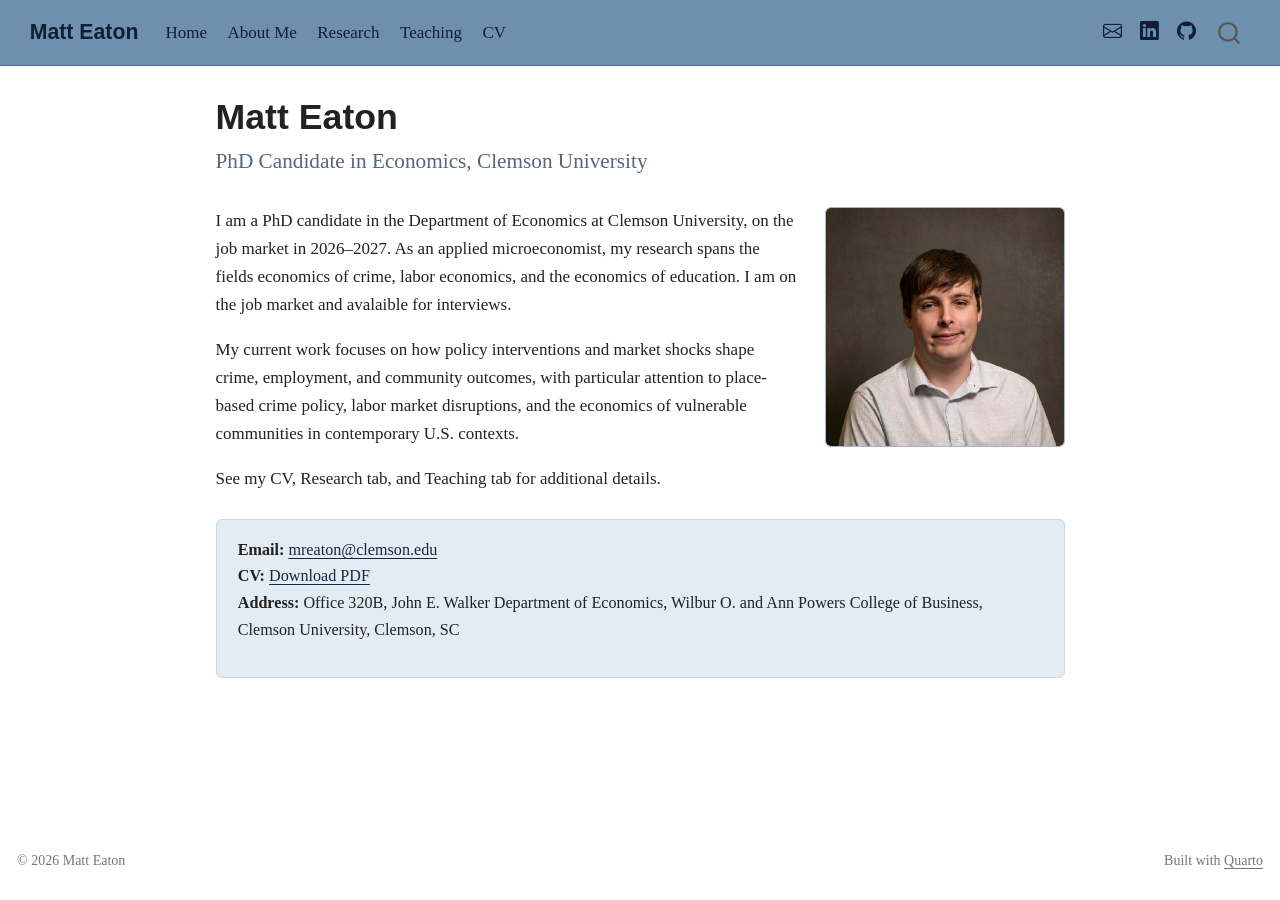
==== docs/index.html @ f0f567fb "1st Commit - 'inital site content'" ====
<!DOCTYPE html>
<html xmlns="http://www.w3.org/1999/xhtml" lang="en" xml:lang="en"><head>

<meta charset="utf-8">
<meta name="generator" content="quarto-1.10.18">

<meta name="viewport" content="width=device-width, initial-scale=1.0, user-scalable=yes">


<title>Matt Eaton</title>
<style>
/* Default styles provided by pandoc.
** See https://pandoc.org/MANUAL.html#variables-for-html for config info.
*/
span.smallcaps{font-variant: small-caps;}
div.columns{display: flex; gap: 1.5em;}
div.column{flex: auto;}
@media screen {
div.columns{gap: min(4vw, 1.5em);}
div.column{overflow-x: auto;}
}
div.hanging-indent{margin-left: 1.5em; text-indent: -1.5em;}
ul.task-list{list-style: none;}
ul.task-list li input[type="checkbox"] {
  width: 0.8em;
  margin: 0 0.8em 0.2em -1em; /* quarto-specific, see https://github.com/quarto-dev/quarto-cli/issues/4556 */ 
  vertical-align: middle;
}
</style>


<script src="site_libs/quarto-nav/quarto-nav.js"></script>
<script src="site_libs/quarto-nav/headroom.min.js"></script>
<script src="site_libs/clipboard/clipboard.min.js"></script>
<script src="site_libs/quarto-search/autocomplete.umd.js"></script>
<script src="site_libs/quarto-search/fuse.min.js"></script>
<script src="site_libs/quarto-search/quarto-search.js"></script>
<meta name="quarto:offset" content="./">
<script src="site_libs/quarto-html/quarto.js" type="module"></script>
<script src="site_libs/quarto-html/tabsets/tabsets.js" type="module"></script>
<script src="site_libs/quarto-html/popper.min.js"></script>
<script src="site_libs/quarto-html/tippy.umd.min.js"></script>
<script src="site_libs/quarto-html/anchor.min.js"></script>
<link href="site_libs/quarto-html/tippy.css" rel="stylesheet">
<link href="site_libs/quarto-html/quarto-syntax-highlighting-64a204ab8560d761af7679ceaba22944.css" rel="stylesheet" id="quarto-text-highlighting-styles">
<script src="site_libs/bootstrap/bootstrap.min.js"></script>
<link href="site_libs/bootstrap/bootstrap-icons.css" rel="stylesheet">
<link href="site_libs/bootstrap/bootstrap-b9268bc799fbaeaa4ad04495d18e55d3.min.css" rel="stylesheet" append-hash="true" id="quarto-bootstrap" data-mode="light">
<script id="quarto-search-options" type="application/json">{
  "location": "navbar",
  "copy-button": false,
  "collapse-after": 3,
  "panel-placement": "end",
  "type": "overlay",
  "limit": 50,
  "keyboard-shortcut": [
    "f",
    "/",
    "s"
  ],
  "show-item-context": false,
  "language": {
    "search-no-results-text": "No results",
    "search-matching-documents-text": "matching documents",
    "search-copy-link-title": "Copy link to search",
    "search-hide-matches-text": "Hide additional matches",
    "search-more-match-text": "more match in this document",
    "search-more-matches-text": "more matches in this document",
    "search-clear-button-title": "Clear",
    "search-text-placeholder": "",
    "search-detached-cancel-button-title": "Cancel",
    "search-submit-button-title": "Submit",
    "search-label": "Search"
  }
}</script>


<link rel="stylesheet" href="styles.css">
</head>

<body class="nav-fixed fullcontent quarto-light">

<div id="quarto-search-results"></div>
  <header id="quarto-header" class="headroom fixed-top">
    <nav class="navbar navbar-expand-lg " data-bs-theme="dark">
      <div class="navbar-container container-fluid">
      <div class="navbar-brand-container mx-auto">
    <a class="navbar-brand" href="./index.html">
    <span class="navbar-title">Matt Eaton</span>
    </a>
  </div>
            <div id="quarto-search" class="" title="Search"></div>
          <button class="navbar-toggler" type="button" data-bs-toggle="collapse" data-bs-target="#navbarCollapse" aria-controls="navbarCollapse" role="menu" aria-expanded="false" aria-label="Toggle navigation" onclick="if (window.quartoToggleHeadroom) { window.quartoToggleHeadroom(); }">
  <span class="navbar-toggler-icon"></span>
</button>
          <div class="collapse navbar-collapse" id="navbarCollapse">
            <ul class="navbar-nav navbar-nav-scroll me-auto">
  <li class="nav-item">
    <a class="nav-link active" href="./index.html" aria-current="page"> 
<span class="menu-text">Home</span></a>
  </li>  
  <li class="nav-item">
    <a class="nav-link" href="./about.html"> 
<span class="menu-text">About Me</span></a>
  </li>  
  <li class="nav-item">
    <a class="nav-link" href="./research.html"> 
<span class="menu-text">Research</span></a>
  </li>  
  <li class="nav-item">
    <a class="nav-link" href="./teaching.html"> 
<span class="menu-text">Teaching</span></a>
  </li>  
  <li class="nav-item">
    <a class="nav-link" href="./cv.html"> 
<span class="menu-text">CV</span></a>
  </li>  
</ul>
            <ul class="navbar-nav navbar-nav-scroll ms-auto">
  <li class="nav-item compact">
    <a class="nav-link" href="mailto:mreaton@clemson.edu"> <i class="bi bi-envelope" role="img">
</i> 
<span class="menu-text"></span></a>
  </li>  
  <li class="nav-item compact">
    <a class="nav-link" href="https://www.linkedin.com/in/matt-r-eaton/"> <i class="bi bi-linkedin" role="img">
</i> 
<span class="menu-text"></span></a>
  </li>  
  <li class="nav-item compact">
    <a class="nav-link" href="https://github.com/meaton9"> <i class="bi bi-github" role="img">
</i> 
<span class="menu-text"></span></a>
  </li>  
</ul>
          </div> <!-- /navcollapse -->
            <div class="quarto-navbar-tools">
</div>
      </div> <!-- /container-fluid -->
    </nav>
</header>
<!-- content -->
<div id="quarto-content" class="quarto-container page-columns page-rows-contents page-layout-article page-navbar">
<!-- sidebar -->
<!-- margin-sidebar -->
    
<!-- main -->
<main class="content" id="quarto-document-content">

<header id="title-block-header" class="quarto-title-block default">
<div class="quarto-title">
<h1 class="title">Matt Eaton</h1>
<p class="subtitle lead">PhD Candidate in Economics, Clemson University</p>
</div>



<div class="quarto-title-meta">

    
  
    
  </div>
  


</header>


<p><img src="headshot.jpg" class="headshot img-fluid"></p>
<p>I am a PhD candidate in the Department of Economics at Clemson University, on the job market in 2026–2027. As an applied microeconomist, my research spans the fields economics of crime, labor economics, and the economics of education. I am on the job market and avalaible for interviews.</p>
<p>My current work focuses on how policy interventions and market shocks shape crime, employment, and community outcomes, with particular attention to place-based crime policy, labor market disruptions, and the economics of vulnerable communities in contemporary U.S. contexts.</p>
<p>See my CV, Research tab, and Teaching tab for additional details.</p>
<div class="contact-block">
<p><strong>Email:</strong> <a href="mailto:mreaton@clemson.edu">mreaton@clemson.edu</a><br>
<strong>CV:</strong> <a href="./cv.html">Download PDF</a><br>
<strong>Address:</strong> Office 320B, John E. Walker Department of Economics, Wilbur O. and Ann Powers College of Business, Clemson University, Clemson, SC</p>
</div>



</main> <!-- /main -->
<script id="quarto-html-after-body" type="application/javascript">
  window.document.addEventListener("DOMContentLoaded", function (event) {
    const icon = "";
    const anchorJS = new window.AnchorJS();
    anchorJS.options = {
      placement: 'right',
      icon: icon
    };
    anchorJS.add('.anchored');
    const isCodeAnnotation = (el) => {
      for (const clz of el.classList) {
        if (clz.startsWith('code-annotation-')) {                     
          return true;
        }
      }
      return false;
    }
    const onCopySuccess = function(e) {
      // button target
      const button = e.trigger;
      // don't keep focus
      button.blur();
      // flash "checked"
      button.classList.add('code-copy-button-checked');
      var currentTitle = button.getAttribute("title");
      button.setAttribute("title", "Copied!");
      let tooltip;
      if (window.bootstrap) {
        button.setAttribute("data-bs-toggle", "tooltip");
        button.setAttribute("data-bs-placement", "left");
        button.setAttribute("data-bs-title", "Copied!");
        tooltip = new bootstrap.Tooltip(button, 
          { trigger: "manual", 
            customClass: "code-copy-button-tooltip",
            offset: [0, -8]});
        tooltip.show();    
      }
      setTimeout(function() {
        if (tooltip) {
          tooltip.hide();
          button.removeAttribute("data-bs-title");
          button.removeAttribute("data-bs-toggle");
          button.removeAttribute("data-bs-placement");
        }
        button.setAttribute("title", currentTitle);
        button.classList.remove('code-copy-button-checked');
      }, 1000);
      // clear code selection
      e.clearSelection();
    }
    const getTextToCopy = function(trigger) {
      const outerScaffold = trigger.parentElement.cloneNode(true);
      const codeEl = outerScaffold.querySelector('code');
      for (const childEl of codeEl.children) {
        if (isCodeAnnotation(childEl)) {
          childEl.remove();
        }
      }
      return codeEl.innerText;
    }
    const clipboard = new window.ClipboardJS('.code-copy-button:not([data-in-quarto-modal])', {
      text: getTextToCopy
    });
    clipboard.on('success', onCopySuccess);
    if (window.document.getElementById('quarto-embedded-source-code-modal')) {
      const clipboardModal = new window.ClipboardJS('.code-copy-button[data-in-quarto-modal]', {
        text: getTextToCopy,
        container: window.document.getElementById('quarto-embedded-source-code-modal')
      });
      clipboardModal.on('success', onCopySuccess);
    }
      var localhostRegex = new RegExp(/^(?:http|https):\/\/localhost\:?[0-9]*\//);
      var mailtoRegex = new RegExp(/^mailto:/);
        var filterRegex = new RegExp("https:\/\/yourusername\.github\.io\/jobmarket-site\/");
      var isInternal = (href) => {
          return filterRegex.test(href) || localhostRegex.test(href) || mailtoRegex.test(href);
      }
      // Inspect non-navigation links and adorn them if external
     var links = window.document.querySelectorAll('a[href]:not(.nav-link):not(.navbar-brand):not(.toc-action):not(.sidebar-link):not(.sidebar-item-toggle):not(.pagination-link):not(.no-external):not([aria-hidden]):not(.dropdown-item):not(.quarto-navigation-tool):not(.about-link)');
      for (var i=0; i<links.length; i++) {
        const link = links[i];
        if (!isInternal(link.href)) {
          // undo the damage that might have been done by quarto-nav.js in the case of
          // links that we want to consider external
          if (link.dataset.originalHref !== undefined) {
            link.href = link.dataset.originalHref;
          }
        }
      }
    function tippyHover(el, contentFn, onTriggerFn, onUntriggerFn) {
      const config = {
        allowHTML: true,
        maxWidth: 500,
        delay: 100,
        arrow: false,
        appendTo: function(el) {
            return el.parentElement;
        },
        interactive: true,
        interactiveBorder: 10,
        theme: 'quarto',
        placement: 'bottom-start',
      };
      if (contentFn) {
        config.content = contentFn;
      }
      if (onTriggerFn) {
        config.onTrigger = onTriggerFn;
      }
      if (onUntriggerFn) {
        config.onUntrigger = onUntriggerFn;
      }
      window.tippy(el, config); 
    }
    const noterefs = window.document.querySelectorAll('a[role="doc-noteref"]');
    for (var i=0; i<noterefs.length; i++) {
      const ref = noterefs[i];
      tippyHover(ref, function() {
        // use id or data attribute instead here
        let href = ref.getAttribute('data-footnote-href') || ref.getAttribute('href');
        try { href = new URL(href).hash; } catch {}
        const id = href.replace(/^#\/?/, "");
        const note = window.document.getElementById(id);
        if (note) {
          return note.innerHTML;
        } else {
          return "";
        }
      });
    }
    const xrefs = window.document.querySelectorAll('a.quarto-xref');
    const processXRef = (id, note) => {
      // Strip column container classes
      const stripColumnClz = (el) => {
        el.classList.remove("page-full", "page-columns");
        if (el.children) {
          for (const child of el.children) {
            stripColumnClz(child);
          }
        }
      }
      stripColumnClz(note)
      if (id === null || id.startsWith('sec-')) {
        // Special case sections, only their first couple elements
        const container = document.createElement("div");
        if (note.children && note.children.length > 2) {
          container.appendChild(note.children[0].cloneNode(true));
          for (let i = 1; i < note.children.length; i++) {
            const child = note.children[i];
            if (child.tagName === "P" && child.innerText === "") {
              continue;
            } else {
              container.appendChild(child.cloneNode(true));
              break;
            }
          }
          if (window.Quarto?.typesetMath) {
            window.Quarto.typesetMath(container);
          }
          return container.innerHTML
        } else {
          if (window.Quarto?.typesetMath) {
            window.Quarto.typesetMath(note);
          }
          return note.innerHTML;
        }
      } else {
        // Remove any anchor links if they are present
        const anchorLink = note.querySelector('a.anchorjs-link');
        if (anchorLink) {
          anchorLink.remove();
        }
        if (window.Quarto?.typesetMath) {
          window.Quarto.typesetMath(note);
        }
        if (note.classList.contains("callout")) {
          return note.outerHTML;
        } else {
          return note.innerHTML;
        }
      }
    }
    for (var i=0; i<xrefs.length; i++) {
      const xref = xrefs[i];
      tippyHover(xref, undefined, function(instance) {
        instance.disable();
        let url = xref.getAttribute('href');
        let hash = undefined; 
        if (url.startsWith('#')) {
          hash = url;
        } else {
          try { hash = new URL(url).hash; } catch {}
        }
        if (hash) {
          const id = hash.replace(/^#\/?/, "");
          const note = window.document.getElementById(id);
          if (note !== null) {
            try {
              const html = processXRef(id, note.cloneNode(true));
              instance.setContent(html);
            } finally {
              instance.enable();
              instance.show();
            }
          } else {
            // See if we can fetch this
            fetch(url.split('#')[0])
            .then(res => res.text())
            .then(html => {
              const parser = new DOMParser();
              const htmlDoc = parser.parseFromString(html, "text/html");
              const note = htmlDoc.getElementById(id);
              if (note !== null) {
                const html = processXRef(id, note);
                instance.setContent(html);
              } 
            }).finally(() => {
              instance.enable();
              instance.show();
            });
          }
        } else {
          // See if we can fetch a full url (with no hash to target)
          // This is a special case and we should probably do some content thinning / targeting
          fetch(url)
          .then(res => res.text())
          .then(html => {
            const parser = new DOMParser();
            const htmlDoc = parser.parseFromString(html, "text/html");
            const note = htmlDoc.querySelector('main.content');
            if (note !== null) {
              // This should only happen for chapter cross references
              // (since there is no id in the URL)
              // remove the first header
              if (note.children.length > 0 && note.children[0].tagName === "HEADER") {
                note.children[0].remove();
              }
              const html = processXRef(null, note);
              instance.setContent(html);
            } 
          }).finally(() => {
            instance.enable();
            instance.show();
          });
        }
      }, function(instance) {
      });
    }
        let selectedAnnoteEl;
        const selectorForAnnotation = ( cell, annotation) => {
          let cellAttr = 'data-code-cell="' + cell + '"';
          let lineAttr = 'data-code-annotation="' +  annotation + '"';
          const selector = 'span[' + cellAttr + '][' + lineAttr + ']';
          return selector;
        }
        const selectCodeLines = (annoteEl) => {
          const doc = window.document;
          const targetCell = annoteEl.getAttribute("data-target-cell");
          const targetAnnotation = annoteEl.getAttribute("data-target-annotation");
          const annoteSpan = window.document.querySelector(selectorForAnnotation(targetCell, targetAnnotation));
          const lines = annoteSpan.getAttribute("data-code-lines").split(",");
          const lineIds = lines.map((line) => {
            return targetCell + "-" + line;
          })
          let top = null;
          let height = null;
          let parent = null;
          if (lineIds.length > 0) {
              //compute the position of the single el (top and bottom and make a div)
              const el = window.document.getElementById(lineIds[0]);
              top = el.offsetTop;
              height = el.offsetHeight;
              parent = el.parentElement.parentElement;
            if (lineIds.length > 1) {
              const lastEl = window.document.getElementById(lineIds[lineIds.length - 1]);
              const bottom = lastEl.offsetTop + lastEl.offsetHeight;
              height = bottom - top;
            }
            if (top !== null && height !== null && parent !== null) {
              // cook up a div (if necessary) and position it 
              let div = window.document.getElementById("code-annotation-line-highlight");
              if (div === null) {
                div = window.document.createElement("div");
                div.setAttribute("id", "code-annotation-line-highlight");
                div.style.position = 'absolute';
                parent.appendChild(div);
              }
              div.style.top = top - 2 + "px";
              div.style.height = height + 4 + "px";
              div.style.left = 0;
              let gutterDiv = window.document.getElementById("code-annotation-line-highlight-gutter");
              if (gutterDiv === null) {
                gutterDiv = window.document.createElement("div");
                gutterDiv.setAttribute("id", "code-annotation-line-highlight-gutter");
                gutterDiv.style.position = 'absolute';
                const codeCell = window.document.getElementById(targetCell);
                const gutter = codeCell.querySelector('.code-annotation-gutter');
                gutter.appendChild(gutterDiv);
              }
              gutterDiv.style.top = top - 2 + "px";
              gutterDiv.style.height = height + 4 + "px";
            }
            selectedAnnoteEl = annoteEl;
          }
        };
        const unselectCodeLines = () => {
          const elementsIds = ["code-annotation-line-highlight", "code-annotation-line-highlight-gutter"];
          elementsIds.forEach((elId) => {
            const div = window.document.getElementById(elId);
            if (div) {
              div.remove();
            }
          });
          selectedAnnoteEl = undefined;
        };
          // Handle positioning of the toggle
      window.addEventListener(
        "resize",
        throttle(() => {
          elRect = undefined;
          if (selectedAnnoteEl) {
            selectCodeLines(selectedAnnoteEl);
          }
        }, 10)
      );
      function throttle(fn, ms) {
      let throttle = false;
      let timer;
        return (...args) => {
          if(!throttle) { // first call gets through
              fn.apply(this, args);
              throttle = true;
          } else { // all the others get throttled
              if(timer) clearTimeout(timer); // cancel #2
              timer = setTimeout(() => {
                fn.apply(this, args);
                timer = throttle = false;
              }, ms);
          }
        };
      }
        // Attach click handler to the DT
        const annoteDls = window.document.querySelectorAll('dt[data-target-cell]');
        for (const annoteDlNode of annoteDls) {
          annoteDlNode.addEventListener('click', (event) => {
            const clickedEl = event.target;
            if (clickedEl !== selectedAnnoteEl) {
              unselectCodeLines();
              const activeEl = window.document.querySelector('dt[data-target-cell].code-annotation-active');
              if (activeEl) {
                activeEl.classList.remove('code-annotation-active');
              }
              selectCodeLines(clickedEl);
              clickedEl.classList.add('code-annotation-active');
            } else {
              // Unselect the line
              unselectCodeLines();
              clickedEl.classList.remove('code-annotation-active');
            }
          });
        }
    const findCites = (el) => {
      const parentEl = el.parentElement;
      if (parentEl) {
        const cites = parentEl.dataset.cites;
        if (cites) {
          return {
            el,
            cites: cites.split(' ')
          };
        } else {
          return findCites(el.parentElement)
        }
      } else {
        return undefined;
      }
    };
    var bibliorefs = window.document.querySelectorAll('a[role="doc-biblioref"]');
    for (var i=0; i<bibliorefs.length; i++) {
      const ref = bibliorefs[i];
      const citeInfo = findCites(ref);
      if (citeInfo) {
        tippyHover(citeInfo.el, function() {
          var popup = window.document.createElement('div');
          citeInfo.cites.forEach(function(cite) {
            var citeDiv = window.document.createElement('div');
            citeDiv.classList.add('hanging-indent');
            citeDiv.classList.add('csl-entry');
            var biblioDiv = window.document.getElementById('ref-' + cite);
            if (biblioDiv) {
              citeDiv.innerHTML = biblioDiv.innerHTML;
            }
            popup.appendChild(citeDiv);
          });
          return popup.innerHTML;
        });
      }
    }
  });
  </script>
</div> <!-- /content -->
<footer class="footer">
  <div class="nav-footer">
    <div class="nav-footer-left">
<p>© 2026 Matt Eaton</p>
</div>   
    <div class="nav-footer-center">
      &nbsp;
    </div>
    <div class="nav-footer-right">
<p>Built with <a href="https://quarto.org">Quarto</a></p>
</div>
  </div>
</footer>




</body></html>
---- docs/site_libs/quarto-html/tippy.css ----
.tippy-box[data-animation=fade][data-state=hidden]{opacity:0}[data-tippy-root]{max-width:calc(100vw - 10px)}.tippy-box{position:relative;background-color:#333;color:#fff;border-radius:4px;font-size:14px;line-height:1.4;white-space:normal;outline:0;transition-property:transform,visibility,opacity}.tippy-box[data-placement^=top]>.tippy-arrow{bottom:0}.tippy-box[data-placement^=top]>.tippy-arrow:before{bottom:-7px;left:0;border-width:8px 8px 0;border-top-color:initial;transform-origin:center top}.tippy-box[data-placement^=bottom]>.tippy-arrow{top:0}.tippy-box[data-placement^=bottom]>.tippy-arrow:before{top:-7px;left:0;border-width:0 8px 8px;border-bottom-color:initial;transform-origin:center bottom}.tippy-box[data-placement^=left]>.tippy-arrow{right:0}.tippy-box[data-placement^=left]>.tippy-arrow:before{border-width:8px 0 8px 8px;border-left-color:initial;right:-7px;transform-origin:center left}.tippy-box[data-placement^=right]>.tippy-arrow{left:0}.tippy-box[data-placement^=right]>.tippy-arrow:before{left:-7px;border-width:8px 8px 8px 0;border-right-color:initial;transform-origin:center right}.tippy-box[data-inertia][data-state=visible]{transition-timing-function:cubic-bezier(.54,1.5,.38,1.11)}.tippy-arrow{width:16px;height:16px;color:#333}.tippy-arrow:before{content:"";position:absolute;border-color:transparent;border-style:solid}.tippy-content{position:relative;padding:5px 9px;z-index:1}
---- docs/site_libs/quarto-html/quarto-syntax-highlighting-64a204ab8560d761af7679ceaba22944.css ----
/* quarto syntax highlight colors */
:root {
  --quarto-hl-ot-color: #003B4F;
  --quarto-hl-at-color: #657422;
  --quarto-hl-ss-color: #20794D;
  --quarto-hl-an-color: #5E5E5E;
  --quarto-hl-fu-color: #4758AB;
  --quarto-hl-st-color: #20794D;
  --quarto-hl-cf-color: #003B4F;
  --quarto-hl-op-color: #5E5E5E;
  --quarto-hl-er-color: #AD0000;
  --quarto-hl-bn-color: #AD0000;
  --quarto-hl-al-color: #AD0000;
  --quarto-hl-va-color: #111111;
  --quarto-hl-bu-color: inherit;
  --quarto-hl-ex-color: inherit;
  --quarto-hl-pp-color: #AD0000;
  --quarto-hl-in-color: #5E5E5E;
  --quarto-hl-vs-color: #20794D;
  --quarto-hl-wa-color: #5E5E5E;
  --quarto-hl-do-color: #5E5E5E;
  --quarto-hl-im-color: #00769E;
  --quarto-hl-ch-color: #20794D;
  --quarto-hl-dt-color: #AD0000;
  --quarto-hl-fl-color: #AD0000;
  --quarto-hl-co-color: #5E5E5E;
  --quarto-hl-cv-color: #5E5E5E;
  --quarto-hl-cn-color: #8f5902;
  --quarto-hl-sc-color: #5E5E5E;
  --quarto-hl-dv-color: #AD0000;
  --quarto-hl-kw-color: #003B4F;
}

/* other quarto variables */
:root {
  --quarto-font-monospace: SFMono-Regular, Menlo, Monaco, Consolas, "Liberation Mono", "Courier New", monospace;
}

/* syntax highlight based on Pandoc's rules */
pre > code.sourceCode > span {
  color: #003B4F;
}

code.sourceCode > span {
  color: #003B4F;
}

div.sourceCode,
div.sourceCode pre.sourceCode {
  color: #003B4F;
}

/* Normal */
code span {
  color: #003B4F;
}

/* Alert */
code span.al {
  color: #AD0000;
  font-style: inherit;
}

/* Annotation */
code span.an {
  color: #5E5E5E;
  font-style: inherit;
}

/* Attribute */
code span.at {
  color: #657422;
  font-style: inherit;
}

/* BaseN */
code span.bn {
  color: #AD0000;
  font-style: inherit;
}

/* BuiltIn */
code span.bu {
  font-style: inherit;
}

/* ControlFlow */
code span.cf {
  color: #003B4F;
  font-weight: bold;
  font-style: inherit;
}

/* Char */
code span.ch {
  color: #20794D;
  font-style: inherit;
}

/* Constant */
code span.cn {
  color: #8f5902;
  font-style: inherit;
}

/* Comment */
code span.co {
  color: #5E5E5E;
  font-style: inherit;
}

/* CommentVar */
code span.cv {
  color: #5E5E5E;
  font-style: italic;
}

/* Documentation */
code span.do {
  color: #5E5E5E;
  font-style: italic;
}

/* DataType */
code span.dt {
  color: #AD0000;
  font-style: inherit;
}

/* DecVal */
code span.dv {
  color: #AD0000;
  font-style: inherit;
}

/* Error */
code span.er {
  color: #AD0000;
  font-style: inherit;
}

/* Extension */
code span.ex {
  font-style: inherit;
}

/* Float */
code span.fl {
  color: #AD0000;
  font-style: inherit;
}

/* Function */
code span.fu {
  color: #4758AB;
  font-style: inherit;
}

/* Import */
code span.im {
  color: #00769E;
  font-style: inherit;
}

/* Information */
code span.in {
  color: #5E5E5E;
  font-style: inherit;
}

/* Keyword */
code span.kw {
  color: #003B4F;
  font-weight: bold;
  font-style: inherit;
}

/* Operator */
code span.op {
  color: #5E5E5E;
  font-style: inherit;
}

/* Other */
code span.ot {
  color: #003B4F;
  font-style: inherit;
}

/* Preprocessor */
code span.pp {
  color: #AD0000;
  font-style: inherit;
}

/* SpecialChar */
code span.sc {
  color: #5E5E5E;
  font-style: inherit;
}

/* SpecialString */
code span.ss {
  color: #20794D;
  font-style: inherit;
}

/* String */
code span.st {
  color: #20794D;
  font-style: inherit;
}

/* Variable */
code span.va {
  color: #111111;
  font-style: inherit;
}

/* VerbatimString */
code span.vs {
  color: #20794D;
  font-style: inherit;
}

/* Warning */
code span.wa {
  color: #5E5E5E;
  font-style: italic;
}

.prevent-inlining {
  content: "</";
}

/*# sourceMappingURL=9d8d5bb603a83b8298b89080a598c93b.css.map */
---- docs/styles.css ----
/* Clean academic styling */

body {
  font-family: "Georgia", "Times New Roman", serif;
  line-height: 1.65;
  color: #222;
}

h1, h2, h3, .navbar-title {
  font-family: "Helvetica Neue", Arial, sans-serif;
  font-weight: 600;
}

.navbar {
  background-color: #6f8fae !important;
  border-bottom: 1px solid #4e6f90;
}

.navbar-title, .nav-link {
  color: #0f2036 !important;
}

.nav-link:hover {
  color: #0f2036 !important;
}

h1.title {
  font-size: 2.1rem;
  margin-bottom: 0.25rem;
}

.subtitle {
  color: #55677a;
  font-weight: 400;
  margin-bottom: 1.5rem;
}

.paper-block {
  border-left: 3px solid #1f3a5c;
  padding-left: 1rem;
  margin: 1.75rem 0;
}

.paper-title {
  font-weight: 700;
  font-size: 1.05rem;
  margin-bottom: 0.15rem;
}

.paper-status {
  display: inline-block;
  font-family: "Helvetica Neue", Arial, sans-serif;
  font-size: 0.72rem;
  letter-spacing: 0.04em;
  text-transform: uppercase;
  color: #16283f;
  border: 1px solid #1f3a5c;
  border-radius: 3px;
  padding: 1px 7px;
  margin-bottom: 0.5rem;
  background: #dbe6f0;
}

.paper-coauthors {
  color: #55677a;
  font-size: 0.92rem;
  font-style: italic;
  margin-bottom: 0.4rem;
}

.headshot {
  border-radius: 6px;
  max-width: 240px;
  float: right;
  margin: 0 0 1rem 1.5rem;
  border: 1px solid #9fb6cc;
}

.contact-block {
  background: #e4ecf3;
  border: 1px solid #c9d8e6;
  border-radius: 6px;
  padding: 1rem 1.25rem;
  margin: 1.5rem 0;
  font-size: 0.95rem;
}

.contact-block a {
  color: #16283f;
}

a {
  color: #16283f;
}

a:hover {
  color: #0f2036;
}

.btn-outline-dark {
  color: #16283f !important;
  border-color: #1f3a5c !important;
}

.btn-outline-dark:hover {
  background-color: #1f3a5c !important;
  border-color: #1f3a5c !important;
  color: #fff !important;
}

.eval-score {
  font-weight: 700;
  color: #16283f;
}

.eval-quote {
  border-left: 2px solid #9fb6cc;
  padding-left: 0.9rem;
  margin: 0.6rem 0;
  color: #0f2036;
  font-style: italic;
  font-size: 0.94rem;
}

.eval-details {
  border-left: 3px solid #1f3a5c;
  background: #e4ecf3;
  border-radius: 4px;
  margin: 0.6rem 0;
  padding: 0.7rem 1.1rem;
}

.eval-details summary {
  cursor: pointer;
  font-weight: 700;
  font-family: "Helvetica Neue", Arial, sans-serif;
  font-size: 0.98rem;
  color: #0f2036;
}

.eval-details summary:hover {
  color: #16283f;
}

.eval-details[open] summary {
  color: #16283f;
  margin-bottom: 0.5rem;
}

.presentation-item {
  padding: 0.55rem 0;
  border-bottom: 1px solid #f0e4d4;
}

.presentation-item:last-child {
  border-bottom: none;
}

.presentation-header {
  display: flex;
  justify-content: space-between;
  align-items: baseline;
  flex-wrap: wrap;
  gap: 0.5rem;
}

.presentation-venue {
  font-weight: 700;
  font-family: "Helvetica Neue", Arial, sans-serif;
}

.presentation-term {
  color: #55677a;
  font-size: 0.85rem;
  white-space: nowrap;
}

.presentation-title {
  font-style: italic;
  margin: 0.2rem 0;
}

.presentation-location {
  color: #55677a;
  font-size: 0.9rem;
}
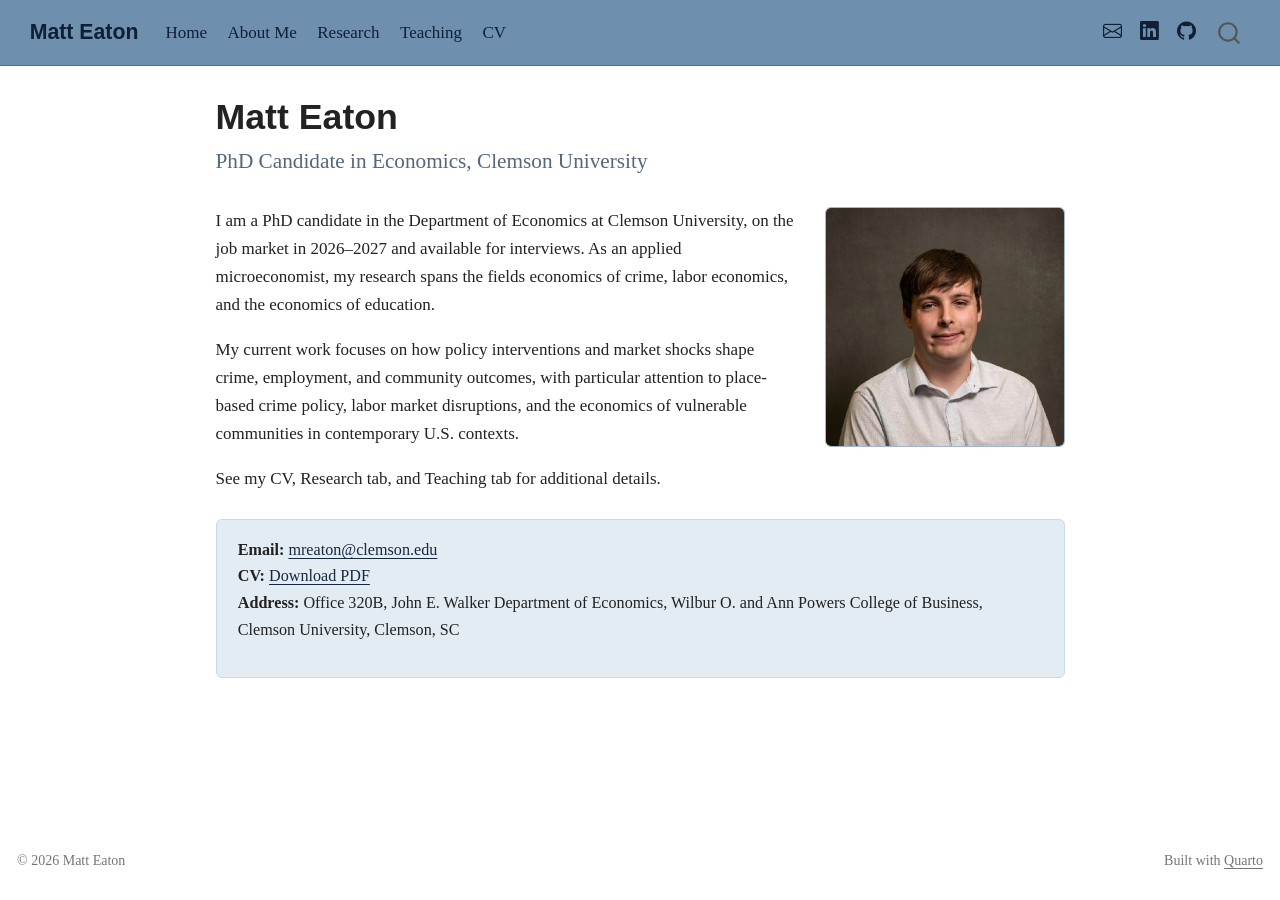
==== commit 4ef64b03: "Fixed wording on home page and about me page." ====
--- a/docs/index.html
+++ b/docs/index.html
@@ -168,7 +168,7 @@
 
 
 <p><img src="headshot.jpg" class="headshot img-fluid"></p>
-<p>I am a PhD candidate in the Department of Economics at Clemson University, on the job market in 2026–2027. As an applied microeconomist, my research spans the fields economics of crime, labor economics, and the economics of education. I am on the job market and avalaible for interviews.</p>
+<p>I am a PhD candidate in the Department of Economics at Clemson University, on the job market in 2026–2027 and available for interviews. As an applied microeconomist, my research spans the fields economics of crime, labor economics, and the economics of education.</p>
 <p>My current work focuses on how policy interventions and market shocks shape crime, employment, and community outcomes, with particular attention to place-based crime policy, labor market disruptions, and the economics of vulnerable communities in contemporary U.S. contexts.</p>
 <p>See my CV, Research tab, and Teaching tab for additional details.</p>
 <div class="contact-block">
@@ -253,7 +253,7 @@
     }
       var localhostRegex = new RegExp(/^(?:http|https):\/\/localhost\:?[0-9]*\//);
       var mailtoRegex = new RegExp(/^mailto:/);
-        var filterRegex = new RegExp("https:\/\/yourusername\.github\.io\/jobmarket-site\/");
+        var filterRegex = new RegExp("https:\/\/matthew-r-eaton\.github\.io\/");
       var isInternal = (href) => {
           return filterRegex.test(href) || localhostRegex.test(href) || mailtoRegex.test(href);
       }
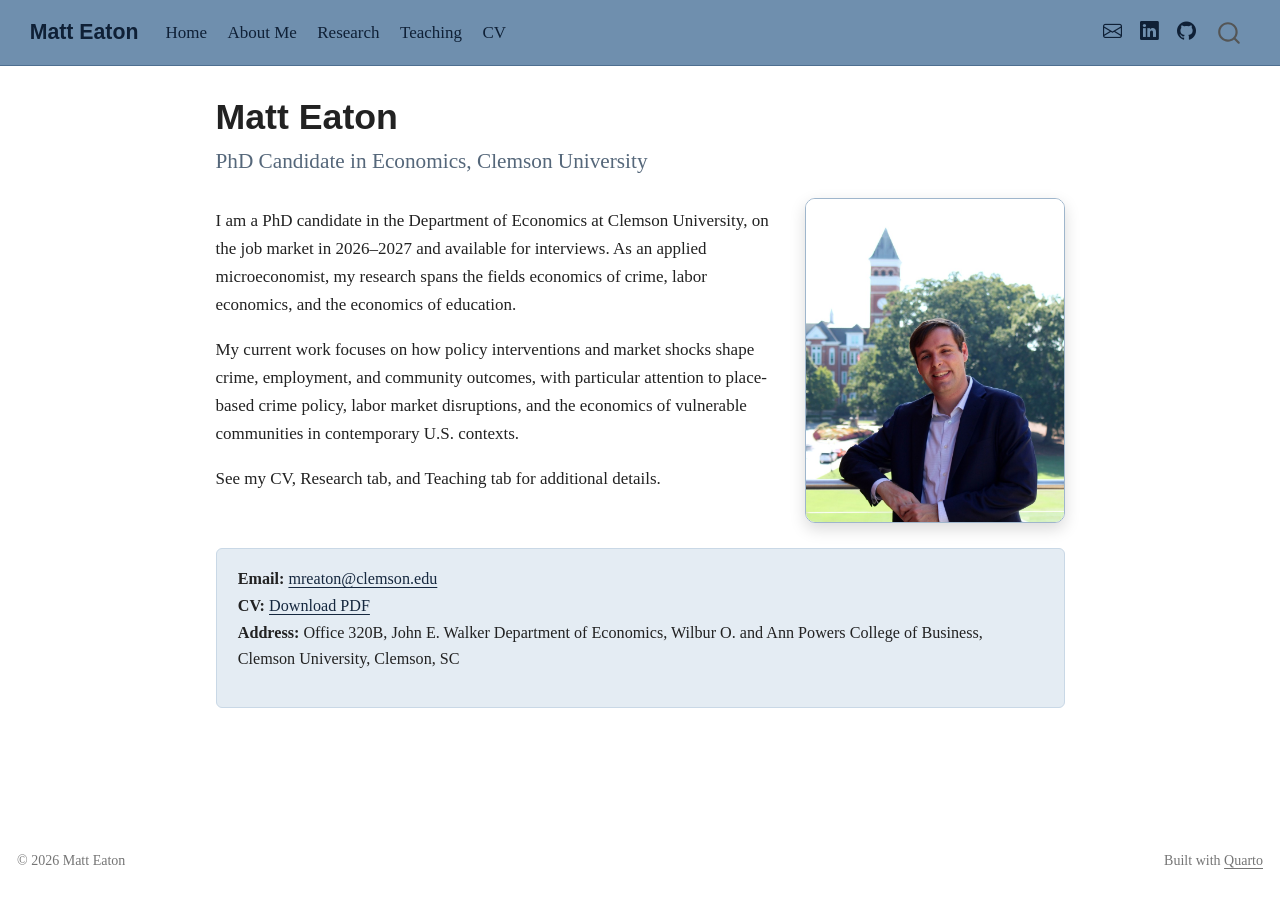
==== commit c39e0565: "Updating image on home page." ====
--- a/docs/index.html
+++ b/docs/index.html
@@ -73,6 +73,7 @@
     "search-label": "Search"
   }
 }</script>
+<meta name="google-site-verification" content="eKUOGtMqw6jhmTeXNwSaWKKaqXLQbqcJp8IqRTVAxF4">
 
 
 <link rel="stylesheet" href="styles.css">
--- a/docs/styles.css
+++ b/docs/styles.css
@@ -183,4 +183,28 @@
 .presentation-location {
   color: #55677a;
   font-size: 0.9rem;
+}
+
+.headshot {
+  float: right;
+  width: 260px;
+  max-width: 40%;
+  border-radius: 10px;
+  box-shadow: 0 6px 16px rgba(0, 0, 0, 0.15);
+  margin: -0.5rem 0 1.5rem 2rem;
+}
+
+.contact-block {
+  clear: both;
+  margin-top: 2rem;
+}
+
+@media (max-width: 700px) {
+  .headshot {
+    float: none;
+    display: block;
+    margin: 1.5rem auto;
+    width: 70%;
+    max-width: 260px;
+  }
 }
